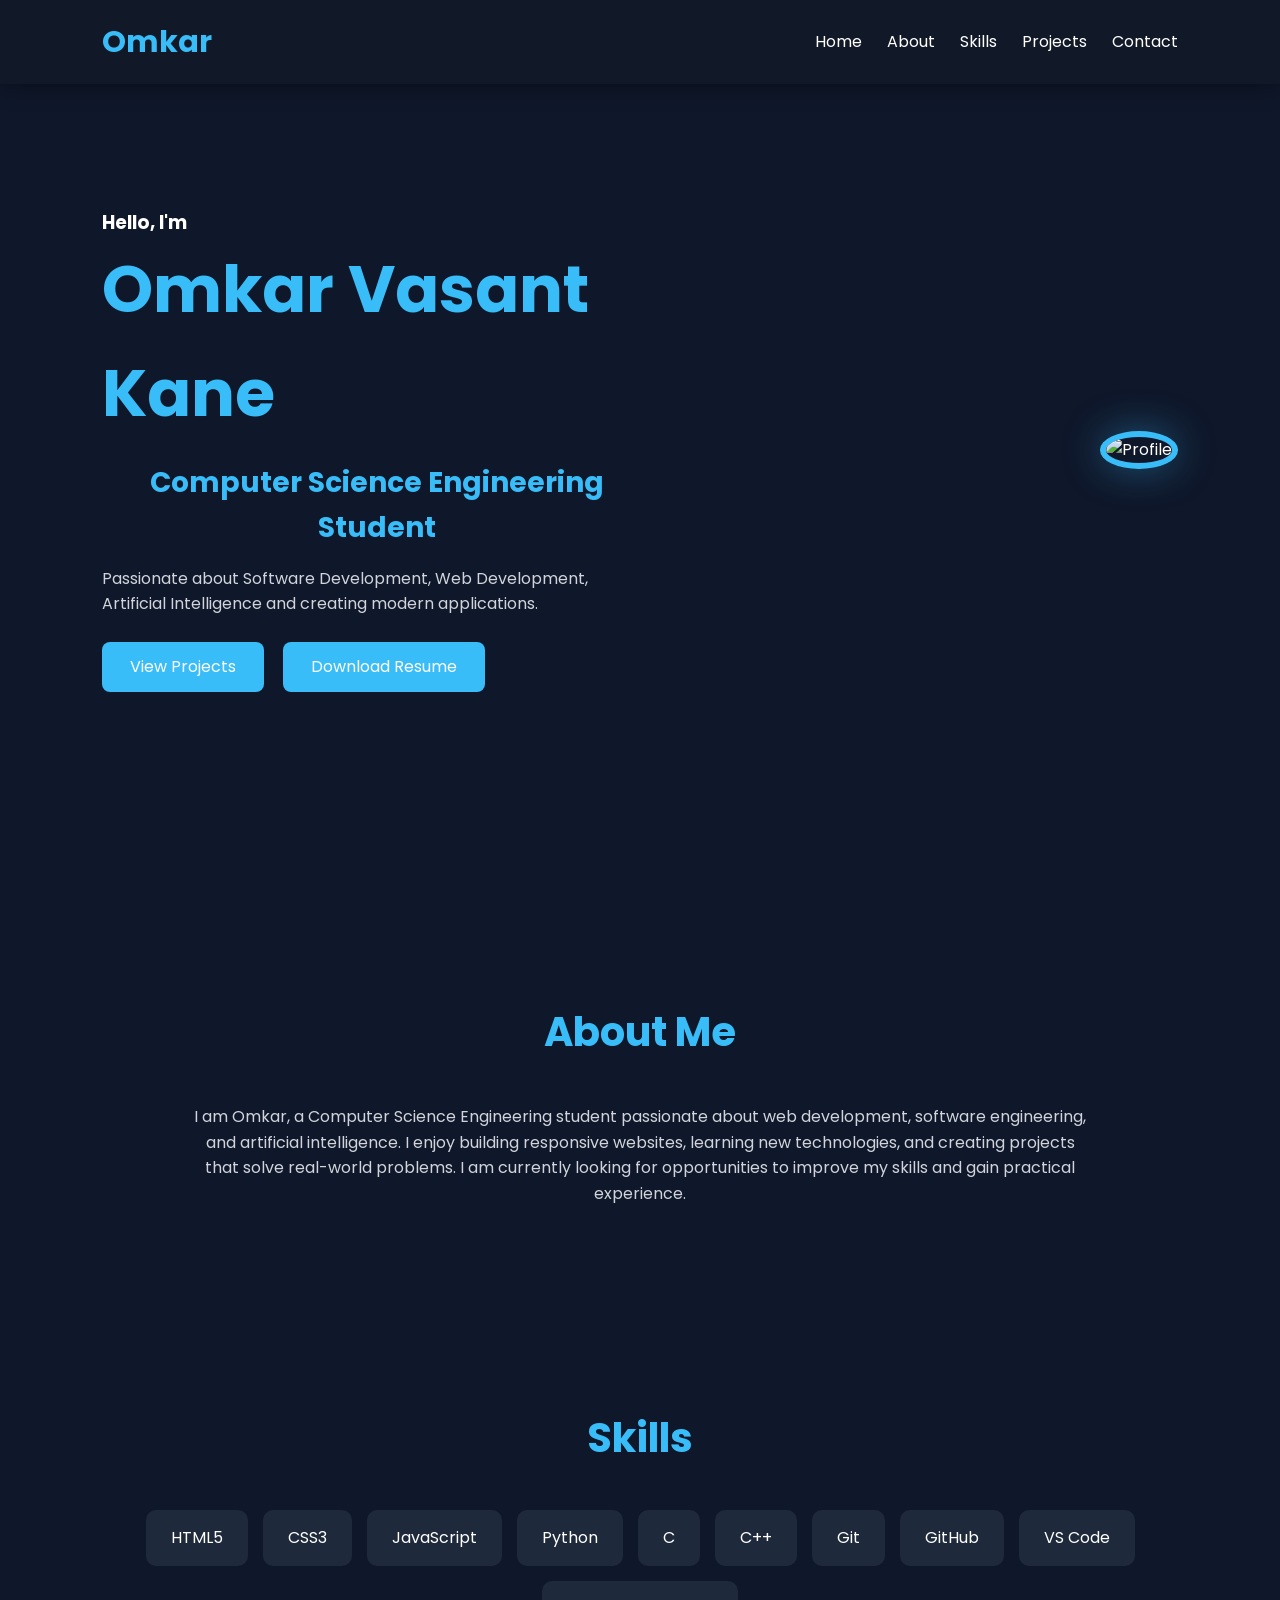
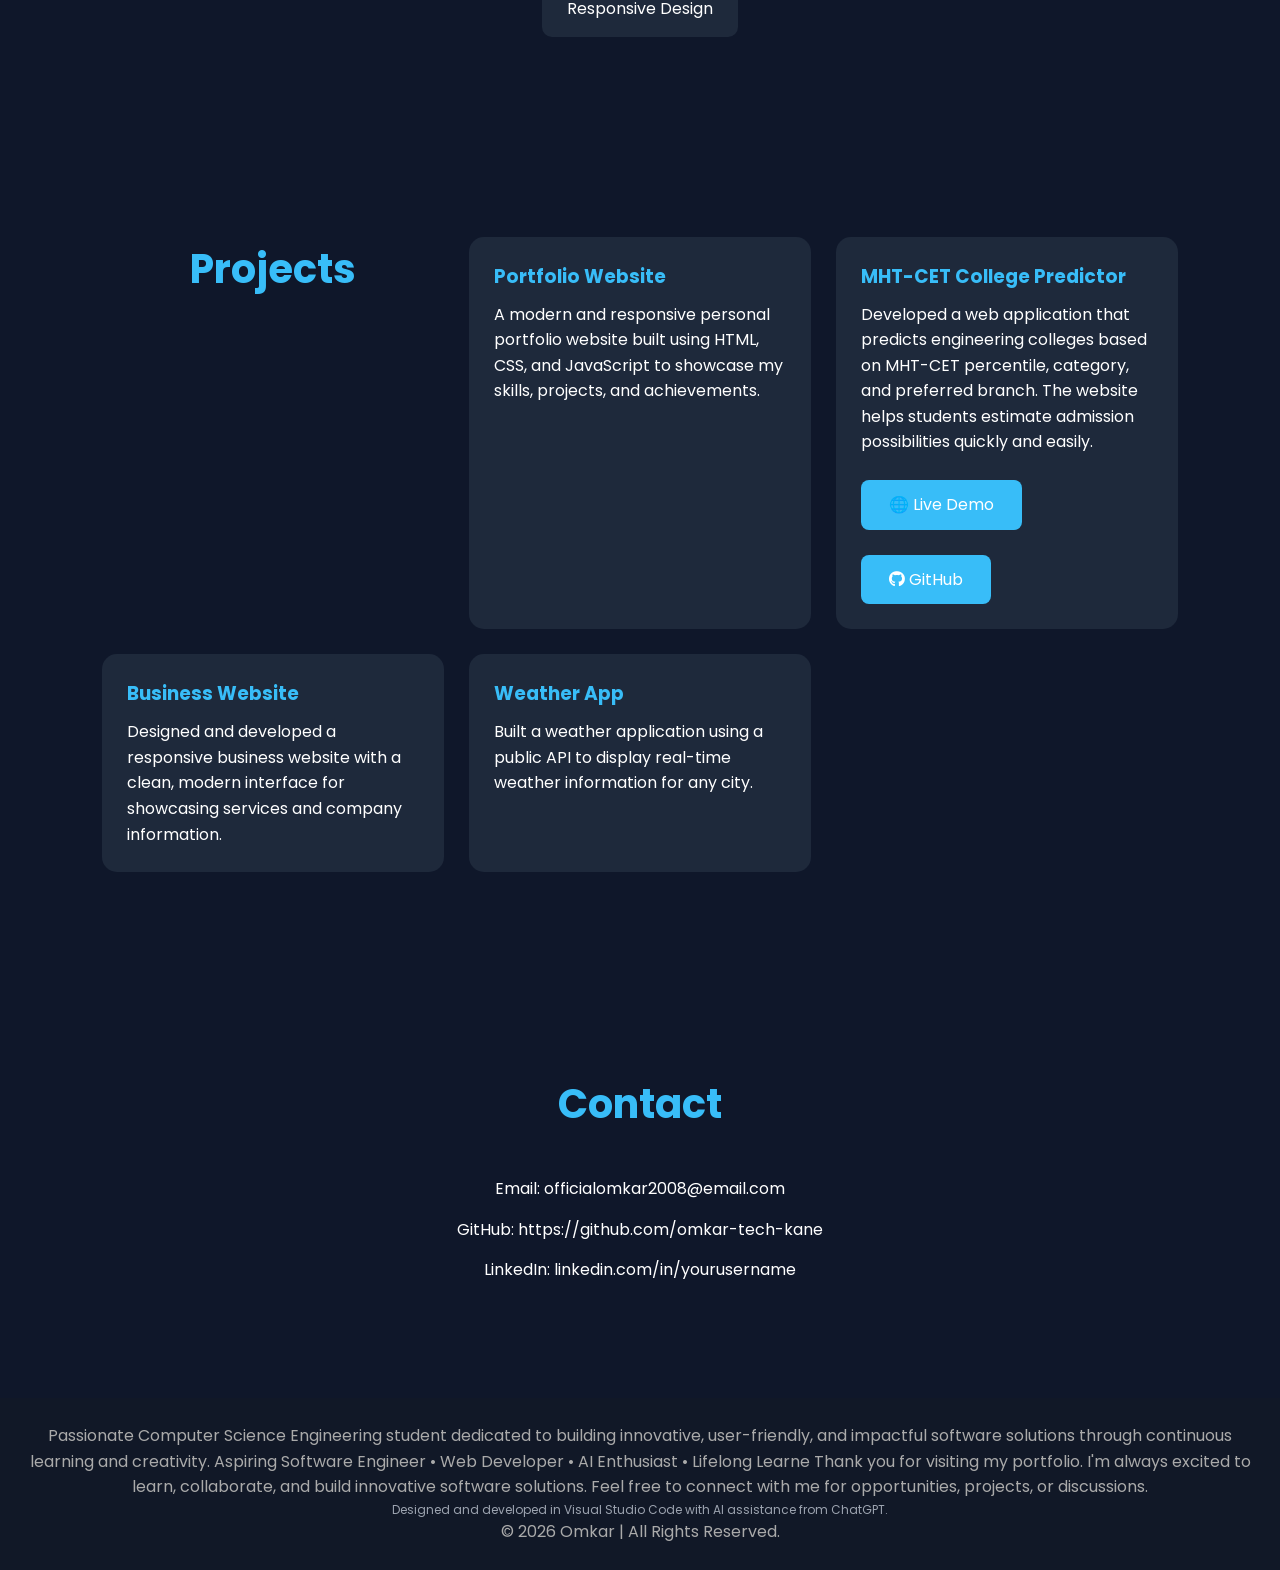
==== index.html @ 4fb4f4b1 "Add files via upload" ====
<!DOCTYPE html>
<html lang="en">
<head>
    <meta charset="UTF-8">
    <meta name="viewport" content="width=device-width, initial-scale=1.0">
    <title>Omkar | Portfolio</title>

    <link rel="stylesheet" href="style.css">

    <!-- Google Font -->
    <link href="https://fonts.googleapis.com/css2?family=Poppins:wght@300;400;600;700&display=swap" rel="stylesheet">

    <!-- Font Awesome -->
    <link rel="stylesheet" href="https://cdnjs.cloudflare.com/ajax/libs/font-awesome/6.6.0/css/all.min.css">
</head>
<body>

    <!-- Header -->
    <header>
        <nav>
            <h2 class="logo">Omkar</h2>

            <ul>
                <li><a href="#home">Home</a></li>
                <li><a href="#about">About</a></li>
                <li><a href="#skills">Skills</a></li>
                <li><a href="#projects">Projects</a></li>
                <li><a href="#contact">Contact</a></li>
            </ul>
        </nav>
    </header>

    <!-- Home -->
    <section id="home" class="hero">

        <div class="hero-text">
            <h3>Hello, I'm</h3>
            <h1>Omkar Vasant Kane </h1>

            <h2>Computer Science Engineering Student</h2>

            <p>
                Passionate about Software Development, Web Development,
                Artificial Intelligence and creating modern applications.
            </p>

            <a href="#projects" class="btn">View Projects</a>
            <a href="resume.pdf" class="btn">Download Resume</a>

        </div>

        <div class="hero-image">
            <img src="images/profile.JPG" alt="Profile">
        </div>

    </section>

    <!-- About -->
    <section id="about">

        <h2>About Me</h2>

        <p>
            I am Omkar, a Computer Science Engineering student passionate about web development, software engineering, and artificial intelligence. I enjoy building responsive websites, learning new technologies, and creating projects that solve real-world problems. I am currently looking for opportunities to improve my skills and gain practical experience.
        </p>  
           
        

    </section>

    <!-- Skills -->
    <section id="skills">

        <h2>Skills</h2>

        <div class="skill-box">
    <span>HTML5</span>
    <span>CSS3</span>
    <span>JavaScript</span>
    <span>Python</span>
    <span>C</span>
    <span>C++</span>
    <span>Git</span>
    <span>GitHub</span>
    <span>VS Code</span>
    <span>Responsive Design</span>
    </div>

    </section>

    <!-- Projects -->
    <section id="projects">

        <h2>Projects</h2>

        <div class="project-card">
            <h3>Portfolio Website</h3>
            <p>
                A modern and responsive personal portfolio website built using
                HTML, CSS, and JavaScript to showcase my skills, projects, and achievements.
          </p>
       </div>

        <div class="project-card">
            <h3>MHT-CET College Predictor</h3>

            <p>
                Developed a web application that predicts engineering colleges
                based on MHT-CET percentile, category, and preferred branch.
                The website helps students estimate admission possibilities quickly and easily.
           </p>

            <a href="https://omkar-tech-kane.github.io/mhtcet-predictor/" class="btn" target="_blank">
                🌐 Live Demo
             </a>

            <a href="https://github.com/omkar-tech-kane/mhtcet-predictor" class="btn" target="_blank">
                <i class="fa-brands fa-github"></i> GitHub
            </a>

        </div>

        <div class="project-card">
            <h3>Business Website</h3>
            <p>
                Designed and developed a responsive business website with a clean,
                modern interface for showcasing services and company information.
            </p>
        </div>

        <div class="project-card">
            <h3>Weather App</h3>
            <p>
                Built a weather application using a public API to display
                real-time weather information for any city.
            </p>
        </div>

    </section>

    <!-- Contact -->
    <section id="contact">

        <h2>Contact</h2>

        <p>Email: officialomkar2008@email.com</p>

        <p>GitHub: https://github.com/omkar-tech-kane</p>

        <p>LinkedIn: linkedin.com/in/yourusername</p>

    </section>

    <!-- Footer -->
    <footer>
        <p>
            Passionate Computer Science Engineering student dedicated to building innovative, user-friendly, and impactful software solutions through continuous learning and creativity.
            Aspiring Software Engineer • Web Developer • AI Enthusiast • Lifelong Learne
            Thank you for visiting my portfolio. I'm always excited to learn, collaborate, and build innovative software solutions. Feel free to connect with me for opportunities, projects, or discussions.
        </p>

         <p style="font-size: 12px; color: #9ca3af;">
            Designed and developed in Visual Studio Code with AI assistance from ChatGPT.
        </p>
        <p>© 2026 Omkar | All Rights Reserved.</p>

    </footer>

<script src="script.js"></script>

</body>
</html>
---- style.css ----
/* Google Font */
@import url('https://fonts.googleapis.com/css2?family=Poppins:wght@300;400;500;600;700&display=swap');

*{
    margin:0;
    padding:0;
    box-sizing:border-box;
    scroll-behavior:smooth;
    font-family:'Poppins',sans-serif;
}

body{
    background:#0f172a;
    color:#fff;
    line-height:1.6;
}

/* Header */
header{
    position:fixed;
    width:100%;
    top:0;
    left:0;
    background:#111827;
    padding:18px 8%;
    z-index:1000;
    box-shadow:0 5px 20px rgba(0,0,0,.3);
}

nav{
    display:flex;
    justify-content:space-between;
    align-items:center;
}

.logo{
    color:#38bdf8;
    font-size:30px;
    font-weight:700;
}

nav ul{
    display:flex;
    list-style:none;
    gap:25px;
}

nav ul li a{
    color:white;
    text-decoration:none;
    transition:.3s;
}

nav ul li a:hover{
    color:#38bdf8;
}

/* Hero */

.hero{
    min-height:100vh;
    display:flex;
    justify-content:space-between;
    align-items:center;
    padding:120px 8%;
    flex-wrap:wrap;
}

.hero-text{
    max-width:550px;
}

.hero-text h1{
    font-size:65px;
    color:#38bdf8;
}

.hero-text h2{
    font-size:28px;
    margin:15px 0;
}

.hero-text p{
    color:#d1d5db;
}

.hero-image img{
    width:350px;
    border-radius:50%;
    border:6px solid #38bdf8;
    box-shadow:0 0 40px rgba(56,189,248,.4);
}

/* Button */

.btn{
    display:inline-block;
    margin-top:25px;
    margin-right:15px;
    padding:12px 28px;
    background:#38bdf8;
    color:#fff;
    border-radius:8px;
    text-decoration:none;
    transition:.3s;
}

.btn:hover{
    transform:translateY(-4px);
    background:#0284c7;
}

/* Sections */

section{
    padding:100px 8%;
}

section h2{
    text-align:center;
    font-size:40px;
    margin-bottom:40px;
    color:#38bdf8;
}

/* About */

#about p{
    max-width:900px;
    margin:auto;
    text-align:center;
    color:#d1d5db;
}

/* Skills */

.skill-box{
    display:flex;
    flex-wrap:wrap;
    justify-content:center;
    gap:15px;
}

.skill-box span{
    background:#1e293b;
    padding:15px 25px;
    border-radius:10px;
    transition:.3s;
}

.skill-box span:hover{
    background:#38bdf8;
    transform:scale(1.08);
}

/* Projects */

#projects{
    display:grid;
    grid-template-columns:repeat(auto-fit,minmax(280px,1fr));
    gap:25px;
}

.project-card{
    background:#1e293b;
    padding:25px;
    border-radius:15px;
    transition:.4s;
}

.project-card:hover{
    transform:translateY(-10px);
    box-shadow:0 0 25px rgba(56,189,248,.4);
}

.project-card h3{
    color:#38bdf8;
    margin-bottom:10px;
}

/* Contact */

#contact{
    text-align:center;
}

#contact p{
    margin:15px 0;
}

/* Footer */

footer{
    background:#111827;
    text-align:center;
    padding:25px;
    color:#aaa;
}

/* Responsive */

@media(max-width:768px){

.hero{
    flex-direction:column-reverse;
    text-align:center;
}

.hero-image img{
    width:250px;
    margin-bottom:40px;
}

.hero-text h1{
    font-size:45px;
}

nav{
    flex-direction:column;
}

nav ul{
    margin-top:15px;
    flex-wrap:wrap;
    justify-content:center;
}

}
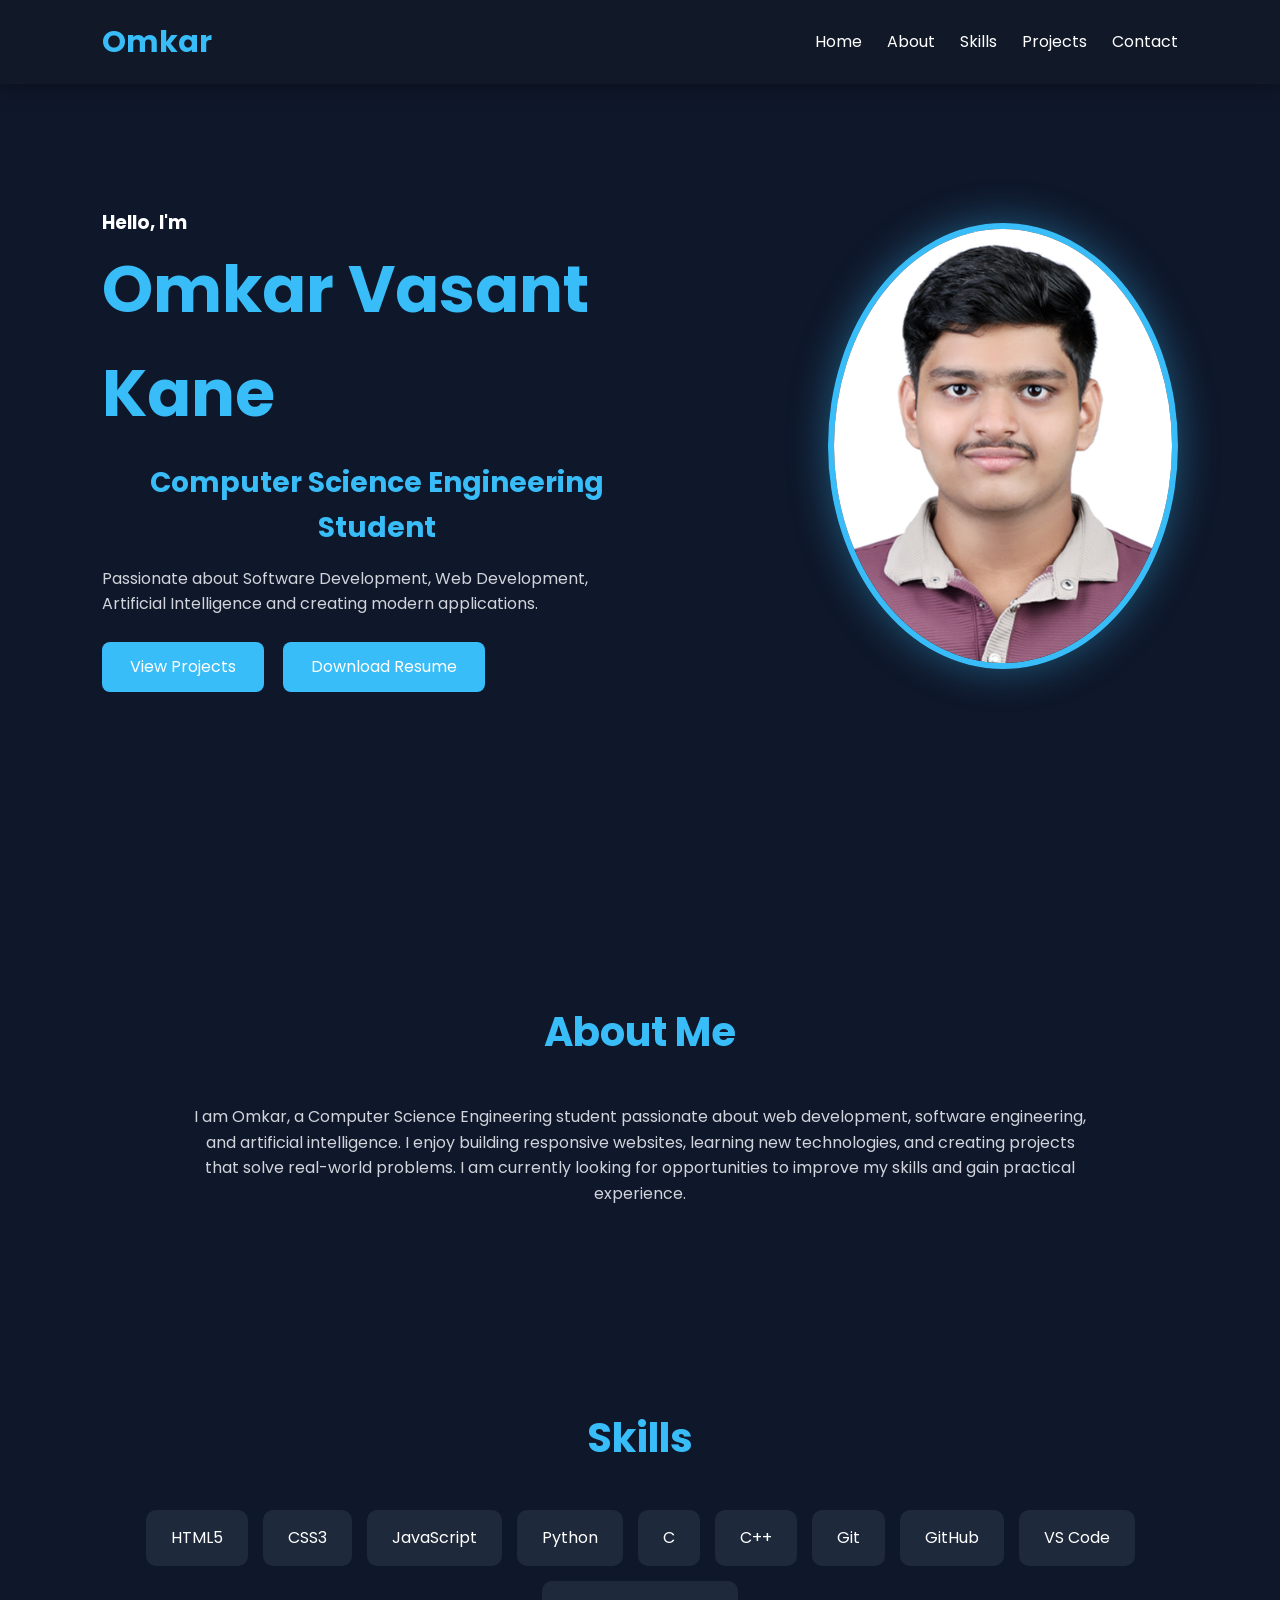
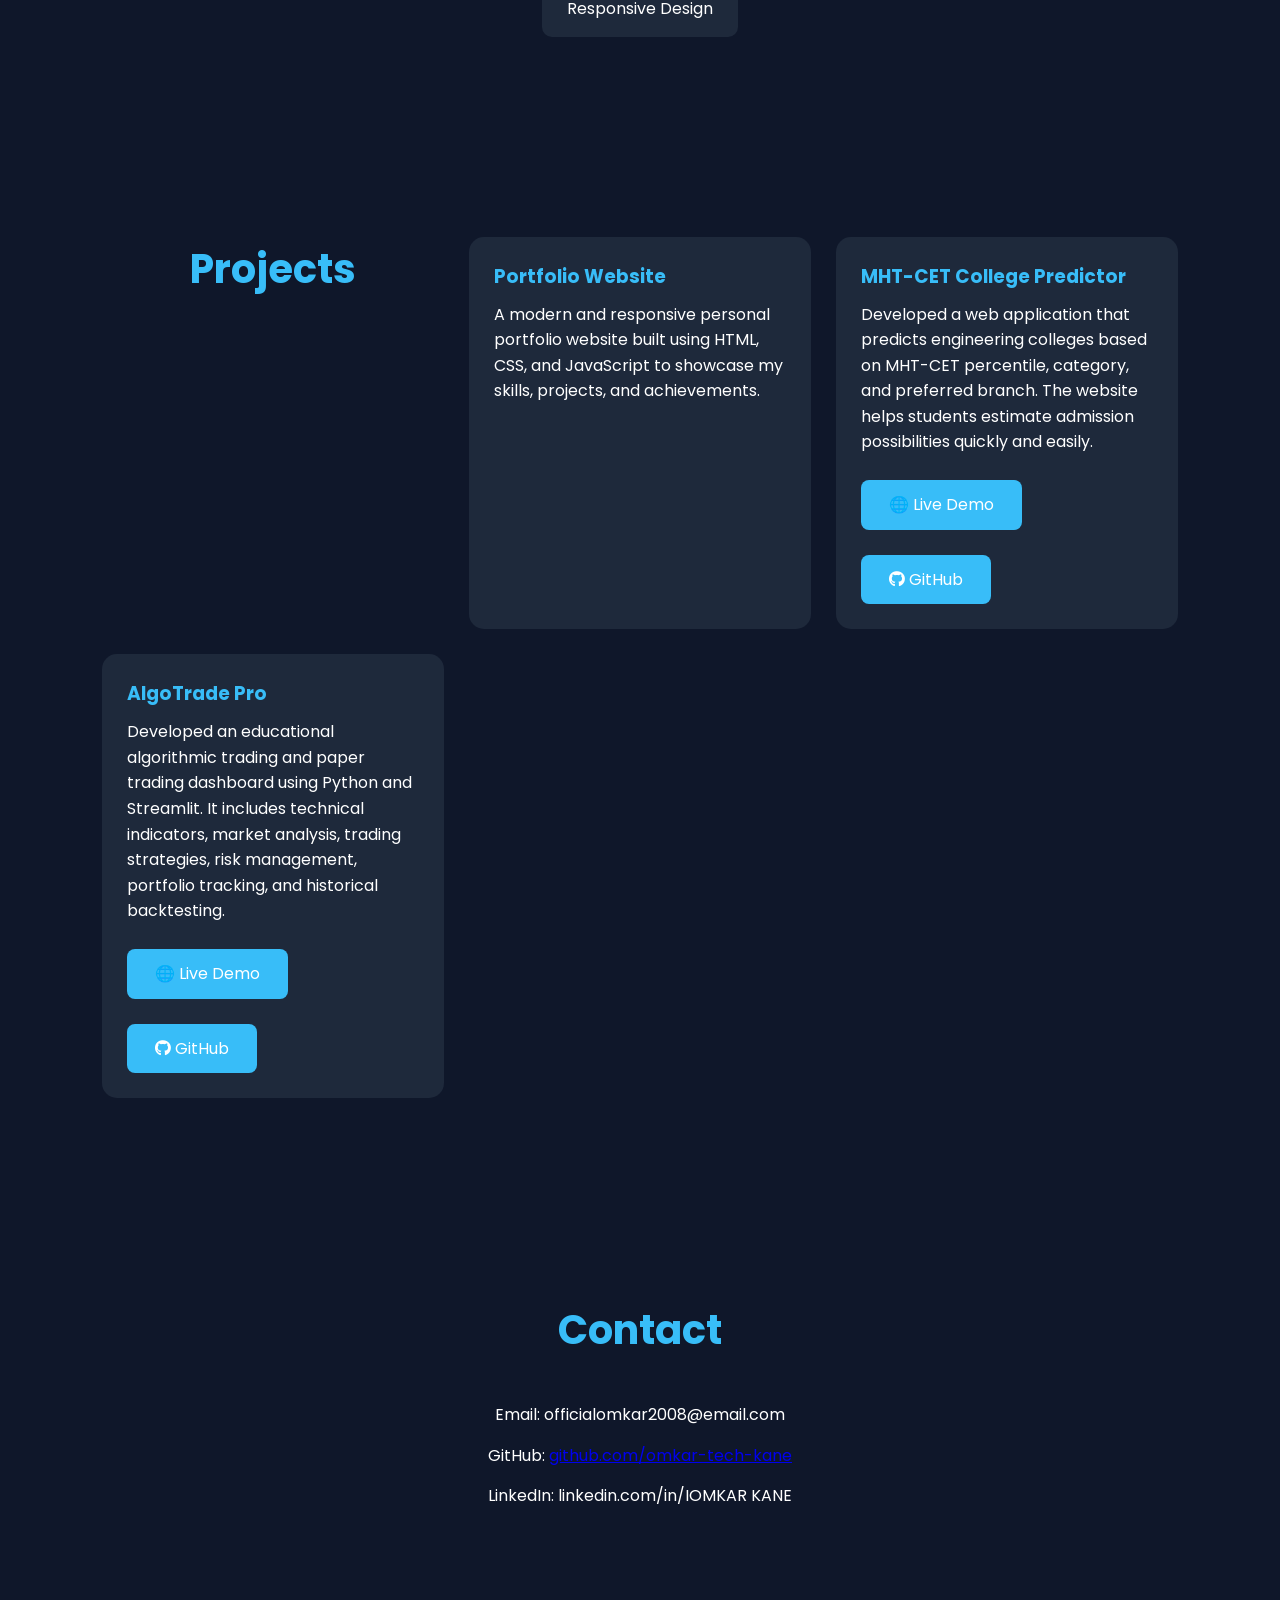
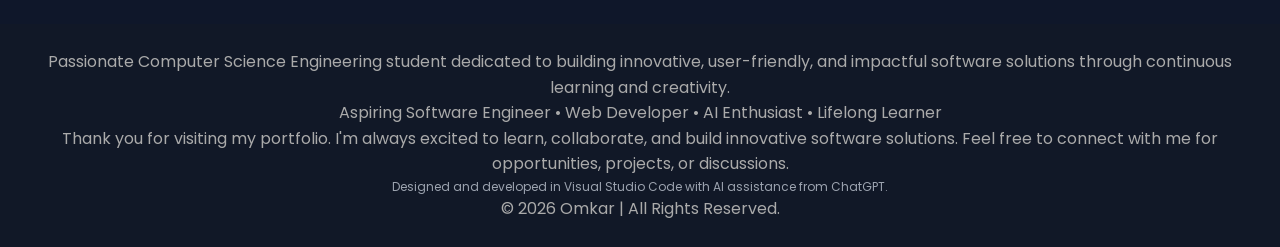
==== commit b824707b: "Updated portfolio with AlgoTrade Pro project" ====
--- a/index.html
+++ b/index.html
@@ -1,172 +1,204 @@
-<!DOCTYPE html>
-<html lang="en">
-<head>
-    <meta charset="UTF-8">
-    <meta name="viewport" content="width=device-width, initial-scale=1.0">
-    <title>Omkar | Portfolio</title>
-
-    <link rel="stylesheet" href="style.css">
-
-    <!-- Google Font -->
-    <link href="https://fonts.googleapis.com/css2?family=Poppins:wght@300;400;600;700&display=swap" rel="stylesheet">
-
-    <!-- Font Awesome -->
-    <link rel="stylesheet" href="https://cdnjs.cloudflare.com/ajax/libs/font-awesome/6.6.0/css/all.min.css">
-</head>
-<body>
-
-    <!-- Header -->
-    <header>
-        <nav>
-            <h2 class="logo">Omkar</h2>
-
-            <ul>
-                <li><a href="#home">Home</a></li>
-                <li><a href="#about">About</a></li>
-                <li><a href="#skills">Skills</a></li>
-                <li><a href="#projects">Projects</a></li>
-                <li><a href="#contact">Contact</a></li>
-            </ul>
-        </nav>
-    </header>
-
-    <!-- Home -->
-    <section id="home" class="hero">
-
-        <div class="hero-text">
-            <h3>Hello, I'm</h3>
-            <h1>Omkar Vasant Kane </h1>
-
-            <h2>Computer Science Engineering Student</h2>
-
-            <p>
-                Passionate about Software Development, Web Development,
-                Artificial Intelligence and creating modern applications.
-            </p>
-
-            <a href="#projects" class="btn">View Projects</a>
-            <a href="resume.pdf" class="btn">Download Resume</a>
-
-        </div>
-
-        <div class="hero-image">
-            <img src="images/profile.JPG" alt="Profile">
-        </div>
-
-    </section>
-
-    <!-- About -->
-    <section id="about">
-
-        <h2>About Me</h2>
-
-        <p>
-            I am Omkar, a Computer Science Engineering student passionate about web development, software engineering, and artificial intelligence. I enjoy building responsive websites, learning new technologies, and creating projects that solve real-world problems. I am currently looking for opportunities to improve my skills and gain practical experience.
-        </p>  
-           
-        
-
-    </section>
-
-    <!-- Skills -->
-    <section id="skills">
-
-        <h2>Skills</h2>
-
-        <div class="skill-box">
-    <span>HTML5</span>
-    <span>CSS3</span>
-    <span>JavaScript</span>
-    <span>Python</span>
-    <span>C</span>
-    <span>C++</span>
-    <span>Git</span>
-    <span>GitHub</span>
-    <span>VS Code</span>
-    <span>Responsive Design</span>
-    </div>
-
-    </section>
-
-    <!-- Projects -->
-    <section id="projects">
-
-        <h2>Projects</h2>
-
-        <div class="project-card">
-            <h3>Portfolio Website</h3>
-            <p>
-                A modern and responsive personal portfolio website built using
-                HTML, CSS, and JavaScript to showcase my skills, projects, and achievements.
-          </p>
-       </div>
-
-        <div class="project-card">
-            <h3>MHT-CET College Predictor</h3>
-
-            <p>
-                Developed a web application that predicts engineering colleges
-                based on MHT-CET percentile, category, and preferred branch.
-                The website helps students estimate admission possibilities quickly and easily.
-           </p>
-
-            <a href="https://omkar-tech-kane.github.io/mhtcet-predictor/" class="btn" target="_blank">
-                🌐 Live Demo
-             </a>
-
-            <a href="https://github.com/omkar-tech-kane/mhtcet-predictor" class="btn" target="_blank">
-                <i class="fa-brands fa-github"></i> GitHub
-            </a>
-
-        </div>
-
-        <div class="project-card">
-            <h3>Business Website</h3>
-            <p>
-                Designed and developed a responsive business website with a clean,
-                modern interface for showcasing services and company information.
-            </p>
-        </div>
-
-        <div class="project-card">
-            <h3>Weather App</h3>
-            <p>
-                Built a weather application using a public API to display
-                real-time weather information for any city.
-            </p>
-        </div>
-
-    </section>
-
-    <!-- Contact -->
-    <section id="contact">
-
-        <h2>Contact</h2>
-
-        <p>Email: officialomkar2008@email.com</p>
-
-        <p>GitHub: https://github.com/omkar-tech-kane</p>
-
-        <p>LinkedIn: linkedin.com/in/yourusername</p>
-
-    </section>
-
-    <!-- Footer -->
-    <footer>
-        <p>
-            Passionate Computer Science Engineering student dedicated to building innovative, user-friendly, and impactful software solutions through continuous learning and creativity.
-            Aspiring Software Engineer • Web Developer • AI Enthusiast • Lifelong Learne
-            Thank you for visiting my portfolio. I'm always excited to learn, collaborate, and build innovative software solutions. Feel free to connect with me for opportunities, projects, or discussions.
-        </p>
-
-         <p style="font-size: 12px; color: #9ca3af;">
-            Designed and developed in Visual Studio Code with AI assistance from ChatGPT.
-        </p>
-        <p>© 2026 Omkar | All Rights Reserved.</p>
-
-    </footer>
-
-<script src="script.js"></script>
-
-</body>
+<!DOCTYPE html>
+<html lang="en">
+<head>
+    <meta charset="UTF-8">
+    <meta name="viewport" content="width=device-width, initial-scale=1.0">
+    <title>Omkar | Portfolio</title>
+
+    <link rel="stylesheet" href="style.css">
+
+    <!-- Google Font -->
+    <link href="https://fonts.googleapis.com/css2?family=Poppins:wght@300;400;600;700&display=swap" rel="stylesheet">
+
+    <!-- Font Awesome -->
+    <link rel="stylesheet" href="https://cdnjs.cloudflare.com/ajax/libs/font-awesome/6.6.0/css/all.min.css">
+</head>
+<body>
+
+    <!-- Header -->
+    <header>
+        <nav>
+            <h2 class="logo">Omkar</h2>
+
+            <ul>
+                <li><a href="#home">Home</a></li>
+                <li><a href="#about">About</a></li>
+                <li><a href="#skills">Skills</a></li>
+                <li><a href="#projects">Projects</a></li>
+                <li><a href="#contact">Contact</a></li>
+            </ul>
+        </nav>
+    </header>
+
+    <!-- Home -->
+    <section id="home" class="hero">
+
+        <div class="hero-text">
+            <h3>Hello, I'm</h3>
+            <h1>Omkar Vasant Kane</h1>
+
+            <h2>Computer Science Engineering Student</h2>
+
+            <p>
+                Passionate about Software Development, Web Development,
+                Artificial Intelligence and creating modern applications.
+            </p>
+
+            <a href="#projects" class="btn">View Projects</a>
+            <a href="resume.pdf" class="btn">Download Resume</a>
+        </div>
+
+        <div class="hero-image">
+            <img src="images/profile.JPG" alt="Profile">
+        </div>
+
+    </section>
+
+    <!-- About -->
+    <section id="about">
+
+        <h2>About Me</h2>
+
+        <p>
+            I am Omkar, a Computer Science Engineering student passionate
+            about web development, software engineering, and artificial
+            intelligence. I enjoy building responsive websites, learning
+            new technologies, and creating projects that solve real-world
+            problems. I am currently looking for opportunities to improve
+            my skills and gain practical experience.
+        </p>
+
+    </section>
+
+    <!-- Skills -->
+    <section id="skills">
+
+        <h2>Skills</h2>
+
+        <div class="skill-box">
+            <span>HTML5</span>
+            <span>CSS3</span>
+            <span>JavaScript</span>
+            <span>Python</span>
+            <span>C</span>
+            <span>C++</span>
+            <span>Git</span>
+            <span>GitHub</span>
+            <span>VS Code</span>
+            <span>Responsive Design</span>
+        </div>
+
+    </section>
+
+    <!-- Projects -->
+    <section id="projects">
+
+        <h2>Projects</h2>
+
+        <!-- Portfolio Website -->
+        <div class="project-card">
+            <h3>Portfolio Website</h3>
+
+            <p>
+                A modern and responsive personal portfolio website built
+                using HTML, CSS, and JavaScript to showcase my skills,
+                projects, and achievements.
+            </p>
+        </div>
+
+        <!-- MHT-CET College Predictor -->
+        <div class="project-card">
+            <h3>MHT-CET College Predictor</h3>
+
+            <p>
+                Developed a web application that predicts engineering
+                colleges based on MHT-CET percentile, category, and
+                preferred branch. The website helps students estimate
+                admission possibilities quickly and easily.
+            </p>
+
+            <a href="https://omkar-tech-kane.github.io/mhtcet-predictor/"
+               class="btn" target="_blank" rel="noopener noreferrer">
+                🌐 Live Demo
+            </a>
+
+            <a href="https://github.com/omkar-tech-kane/mhtcet-predictor"
+               class="btn" target="_blank" rel="noopener noreferrer">
+                <i class="fa-brands fa-github"></i> GitHub
+            </a>
+        </div>
+
+        <!-- AlgoTrade Pro -->
+        <div class="project-card">
+            <h3>AlgoTrade Pro</h3>
+
+            <p>
+                Developed an educational algorithmic trading and paper
+                trading dashboard using Python and Streamlit. It includes
+                technical indicators, market analysis, trading strategies,
+                risk management, portfolio tracking, and historical
+                backtesting.
+            </p>
+
+            <a href="https://algotrade-pro-muqmlzpeerrsz8y5xnsdh3.streamlit.app/"
+               class="btn" target="_blank" rel="noopener noreferrer">
+                🌐 Live Demo
+            </a>
+
+            <a href="https://github.com/omkar-tech-kane/AlgoTrade-Pro"
+               class="btn" target="_blank" rel="noopener noreferrer">
+                <i class="fa-brands fa-github"></i> GitHub
+            </a>
+        </div>
+
+    </section>
+
+    <!-- Contact -->
+    <section id="contact">
+
+        <h2>Contact</h2>
+
+        <p>Email: officialomkar2008@email.com</p>
+
+        <p>
+            GitHub:
+            <a href="https://github.com/omkar-tech-kane"
+               target="_blank" rel="noopener noreferrer">
+                github.com/omkar-tech-kane
+            </a>
+        </p>
+
+        <p>LinkedIn: linkedin.com/in/IOMKAR KANE</p>
+
+    </section>
+
+    <!-- Footer -->
+    <footer>
+
+        <p>
+            Passionate Computer Science Engineering student dedicated
+            to building innovative, user-friendly, and impactful software
+            solutions through continuous learning and creativity.
+            <br>
+            Aspiring Software Engineer • Web Developer • AI Enthusiast
+            • Lifelong Learner
+            <br>
+            Thank you for visiting my portfolio. I'm always excited to
+            learn, collaborate, and build innovative software solutions.
+            Feel free to connect with me for opportunities, projects,
+            or discussions.
+        </p>
+
+        <p style="font-size: 12px; color: #9ca3af;">
+            Designed and developed in Visual Studio Code with AI
+            assistance from ChatGPT.
+        </p>
+
+        <p>© 2026 Omkar | All Rights Reserved.</p>
+
+    </footer>
+
+    <script src="script.js"></script>
+
+</body>
 </html>
--- a/style.css
+++ b/style.css
@@ -1,228 +1,228 @@
-/* Google Font */
-@import url('https://fonts.googleapis.com/css2?family=Poppins:wght@300;400;500;600;700&display=swap');
-
-*{
-    margin:0;
-    padding:0;
-    box-sizing:border-box;
-    scroll-behavior:smooth;
-    font-family:'Poppins',sans-serif;
-}
-
-body{
-    background:#0f172a;
-    color:#fff;
-    line-height:1.6;
-}
-
-/* Header */
-header{
-    position:fixed;
-    width:100%;
-    top:0;
-    left:0;
-    background:#111827;
-    padding:18px 8%;
-    z-index:1000;
-    box-shadow:0 5px 20px rgba(0,0,0,.3);
-}
-
-nav{
-    display:flex;
-    justify-content:space-between;
-    align-items:center;
-}
-
-.logo{
-    color:#38bdf8;
-    font-size:30px;
-    font-weight:700;
-}
-
-nav ul{
-    display:flex;
-    list-style:none;
-    gap:25px;
-}
-
-nav ul li a{
-    color:white;
-    text-decoration:none;
-    transition:.3s;
-}
-
-nav ul li a:hover{
-    color:#38bdf8;
-}
-
-/* Hero */
-
-.hero{
-    min-height:100vh;
-    display:flex;
-    justify-content:space-between;
-    align-items:center;
-    padding:120px 8%;
-    flex-wrap:wrap;
-}
-
-.hero-text{
-    max-width:550px;
-}
-
-.hero-text h1{
-    font-size:65px;
-    color:#38bdf8;
-}
-
-.hero-text h2{
-    font-size:28px;
-    margin:15px 0;
-}
-
-.hero-text p{
-    color:#d1d5db;
-}
-
-.hero-image img{
-    width:350px;
-    border-radius:50%;
-    border:6px solid #38bdf8;
-    box-shadow:0 0 40px rgba(56,189,248,.4);
-}
-
-/* Button */
-
-.btn{
-    display:inline-block;
-    margin-top:25px;
-    margin-right:15px;
-    padding:12px 28px;
-    background:#38bdf8;
-    color:#fff;
-    border-radius:8px;
-    text-decoration:none;
-    transition:.3s;
-}
-
-.btn:hover{
-    transform:translateY(-4px);
-    background:#0284c7;
-}
-
-/* Sections */
-
-section{
-    padding:100px 8%;
-}
-
-section h2{
-    text-align:center;
-    font-size:40px;
-    margin-bottom:40px;
-    color:#38bdf8;
-}
-
-/* About */
-
-#about p{
-    max-width:900px;
-    margin:auto;
-    text-align:center;
-    color:#d1d5db;
-}
-
-/* Skills */
-
-.skill-box{
-    display:flex;
-    flex-wrap:wrap;
-    justify-content:center;
-    gap:15px;
-}
-
-.skill-box span{
-    background:#1e293b;
-    padding:15px 25px;
-    border-radius:10px;
-    transition:.3s;
-}
-
-.skill-box span:hover{
-    background:#38bdf8;
-    transform:scale(1.08);
-}
-
-/* Projects */
-
-#projects{
-    display:grid;
-    grid-template-columns:repeat(auto-fit,minmax(280px,1fr));
-    gap:25px;
-}
-
-.project-card{
-    background:#1e293b;
-    padding:25px;
-    border-radius:15px;
-    transition:.4s;
-}
-
-.project-card:hover{
-    transform:translateY(-10px);
-    box-shadow:0 0 25px rgba(56,189,248,.4);
-}
-
-.project-card h3{
-    color:#38bdf8;
-    margin-bottom:10px;
-}
-
-/* Contact */
-
-#contact{
-    text-align:center;
-}
-
-#contact p{
-    margin:15px 0;
-}
-
-/* Footer */
-
-footer{
-    background:#111827;
-    text-align:center;
-    padding:25px;
-    color:#aaa;
-}
-
-/* Responsive */
-
-@media(max-width:768px){
-
-.hero{
-    flex-direction:column-reverse;
-    text-align:center;
-}
-
-.hero-image img{
-    width:250px;
-    margin-bottom:40px;
-}
-
-.hero-text h1{
-    font-size:45px;
-}
-
-nav{
-    flex-direction:column;
-}
-
-nav ul{
-    margin-top:15px;
-    flex-wrap:wrap;
-    justify-content:center;
-}
-
+/* Google Font */
+@import url('https://fonts.googleapis.com/css2?family=Poppins:wght@300;400;500;600;700&display=swap');
+
+*{
+    margin:0;
+    padding:0;
+    box-sizing:border-box;
+    scroll-behavior:smooth;
+    font-family:'Poppins',sans-serif;
+}
+
+body{
+    background:#0f172a;
+    color:#fff;
+    line-height:1.6;
+}
+
+/* Header */
+header{
+    position:fixed;
+    width:100%;
+    top:0;
+    left:0;
+    background:#111827;
+    padding:18px 8%;
+    z-index:1000;
+    box-shadow:0 5px 20px rgba(0,0,0,.3);
+}
+
+nav{
+    display:flex;
+    justify-content:space-between;
+    align-items:center;
+}
+
+.logo{
+    color:#38bdf8;
+    font-size:30px;
+    font-weight:700;
+}
+
+nav ul{
+    display:flex;
+    list-style:none;
+    gap:25px;
+}
+
+nav ul li a{
+    color:white;
+    text-decoration:none;
+    transition:.3s;
+}
+
+nav ul li a:hover{
+    color:#38bdf8;
+}
+
+/* Hero */
+
+.hero{
+    min-height:100vh;
+    display:flex;
+    justify-content:space-between;
+    align-items:center;
+    padding:120px 8%;
+    flex-wrap:wrap;
+}
+
+.hero-text{
+    max-width:550px;
+}
+
+.hero-text h1{
+    font-size:65px;
+    color:#38bdf8;
+}
+
+.hero-text h2{
+    font-size:28px;
+    margin:15px 0;
+}
+
+.hero-text p{
+    color:#d1d5db;
+}
+
+.hero-image img{
+    width:350px;
+    border-radius:50%;
+    border:6px solid #38bdf8;
+    box-shadow:0 0 40px rgba(56,189,248,.4);
+}
+
+/* Button */
+
+.btn{
+    display:inline-block;
+    margin-top:25px;
+    margin-right:15px;
+    padding:12px 28px;
+    background:#38bdf8;
+    color:#fff;
+    border-radius:8px;
+    text-decoration:none;
+    transition:.3s;
+}
+
+.btn:hover{
+    transform:translateY(-4px);
+    background:#0284c7;
+}
+
+/* Sections */
+
+section{
+    padding:100px 8%;
+}
+
+section h2{
+    text-align:center;
+    font-size:40px;
+    margin-bottom:40px;
+    color:#38bdf8;
+}
+
+/* About */
+
+#about p{
+    max-width:900px;
+    margin:auto;
+    text-align:center;
+    color:#d1d5db;
+}
+
+/* Skills */
+
+.skill-box{
+    display:flex;
+    flex-wrap:wrap;
+    justify-content:center;
+    gap:15px;
+}
+
+.skill-box span{
+    background:#1e293b;
+    padding:15px 25px;
+    border-radius:10px;
+    transition:.3s;
+}
+
+.skill-box span:hover{
+    background:#38bdf8;
+    transform:scale(1.08);
+}
+
+/* Projects */
+
+#projects{
+    display:grid;
+    grid-template-columns:repeat(auto-fit,minmax(280px,1fr));
+    gap:25px;
+}
+
+.project-card{
+    background:#1e293b;
+    padding:25px;
+    border-radius:15px;
+    transition:.4s;
+}
+
+.project-card:hover{
+    transform:translateY(-10px);
+    box-shadow:0 0 25px rgba(56,189,248,.4);
+}
+
+.project-card h3{
+    color:#38bdf8;
+    margin-bottom:10px;
+}
+
+/* Contact */
+
+#contact{
+    text-align:center;
+}
+
+#contact p{
+    margin:15px 0;
+}
+
+/* Footer */
+
+footer{
+    background:#111827;
+    text-align:center;
+    padding:25px;
+    color:#aaa;
+}
+
+/* Responsive */
+
+@media(max-width:768px){
+
+.hero{
+    flex-direction:column-reverse;
+    text-align:center;
+}
+
+.hero-image img{
+    width:250px;
+    margin-bottom:40px;
+}
+
+.hero-text h1{
+    font-size:45px;
+}
+
+nav{
+    flex-direction:column;
+}
+
+nav ul{
+    margin-top:15px;
+    flex-wrap:wrap;
+    justify-content:center;
+}
+
 }
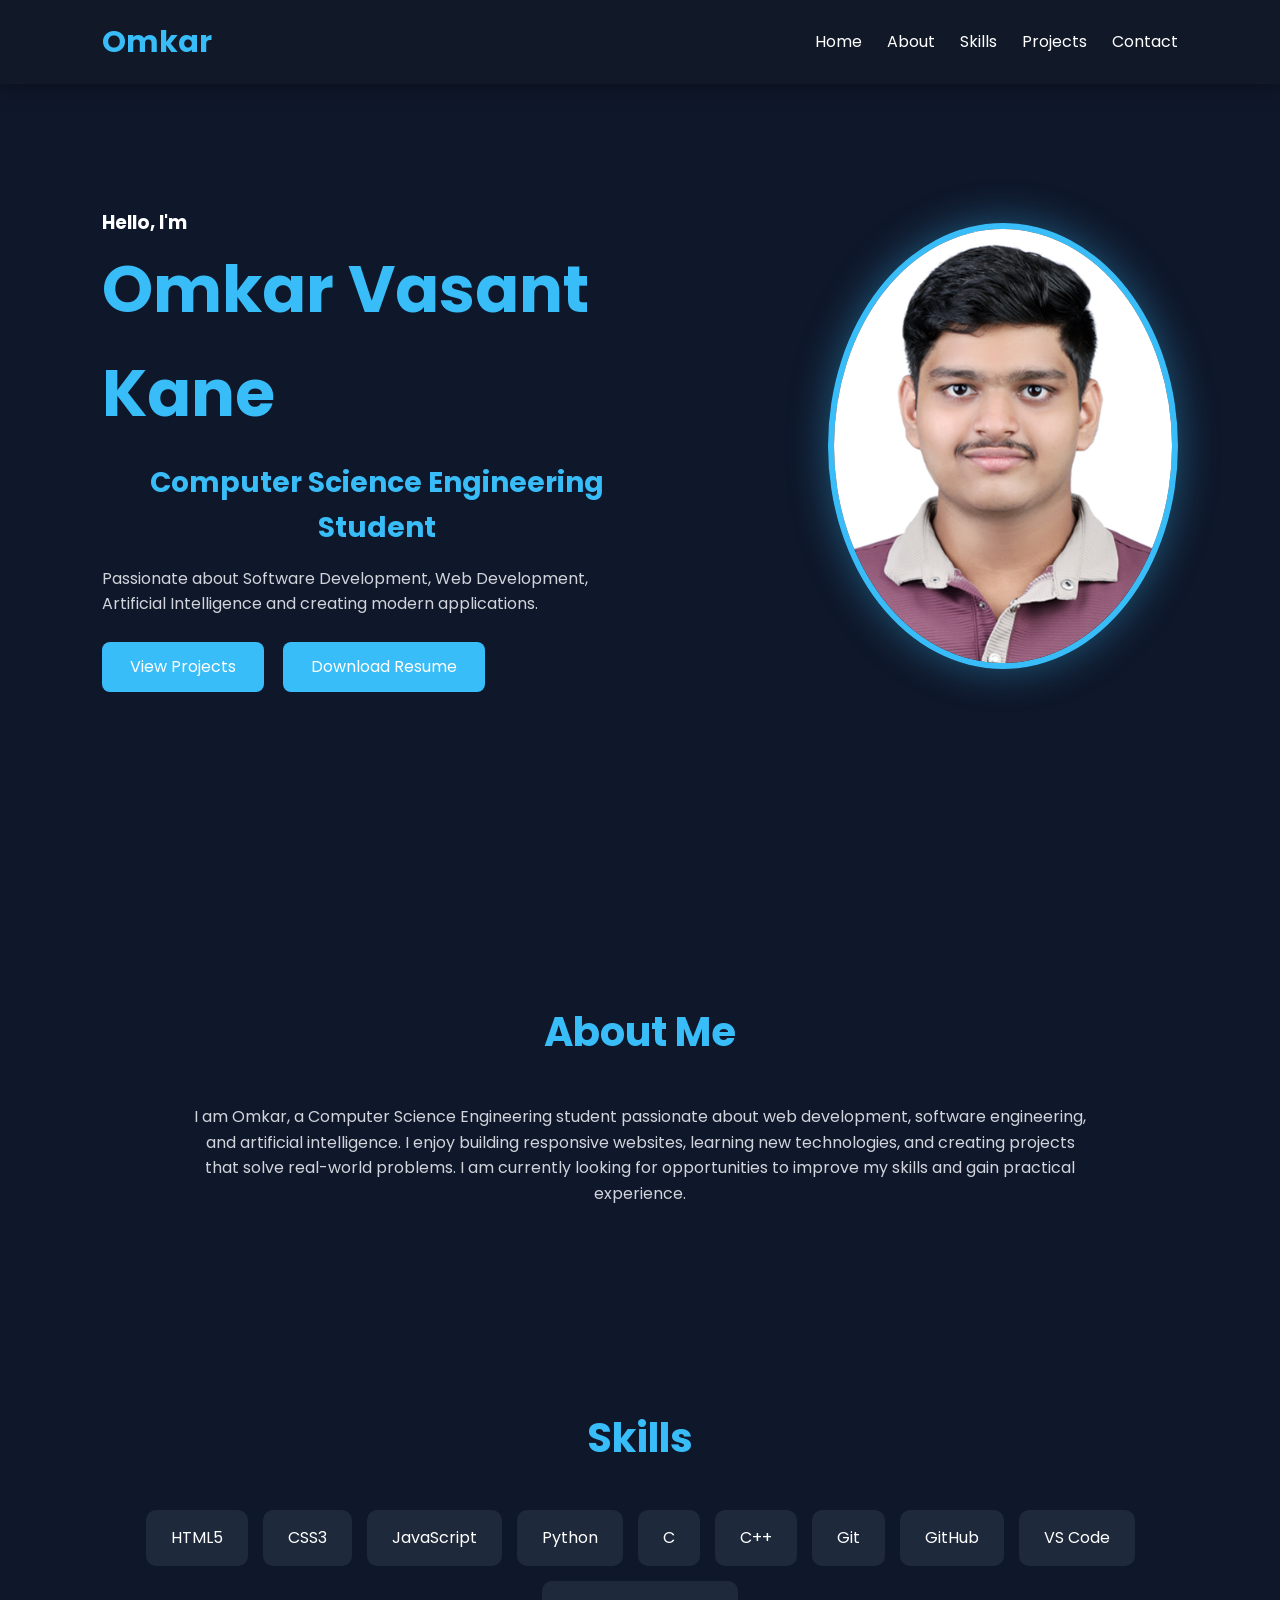
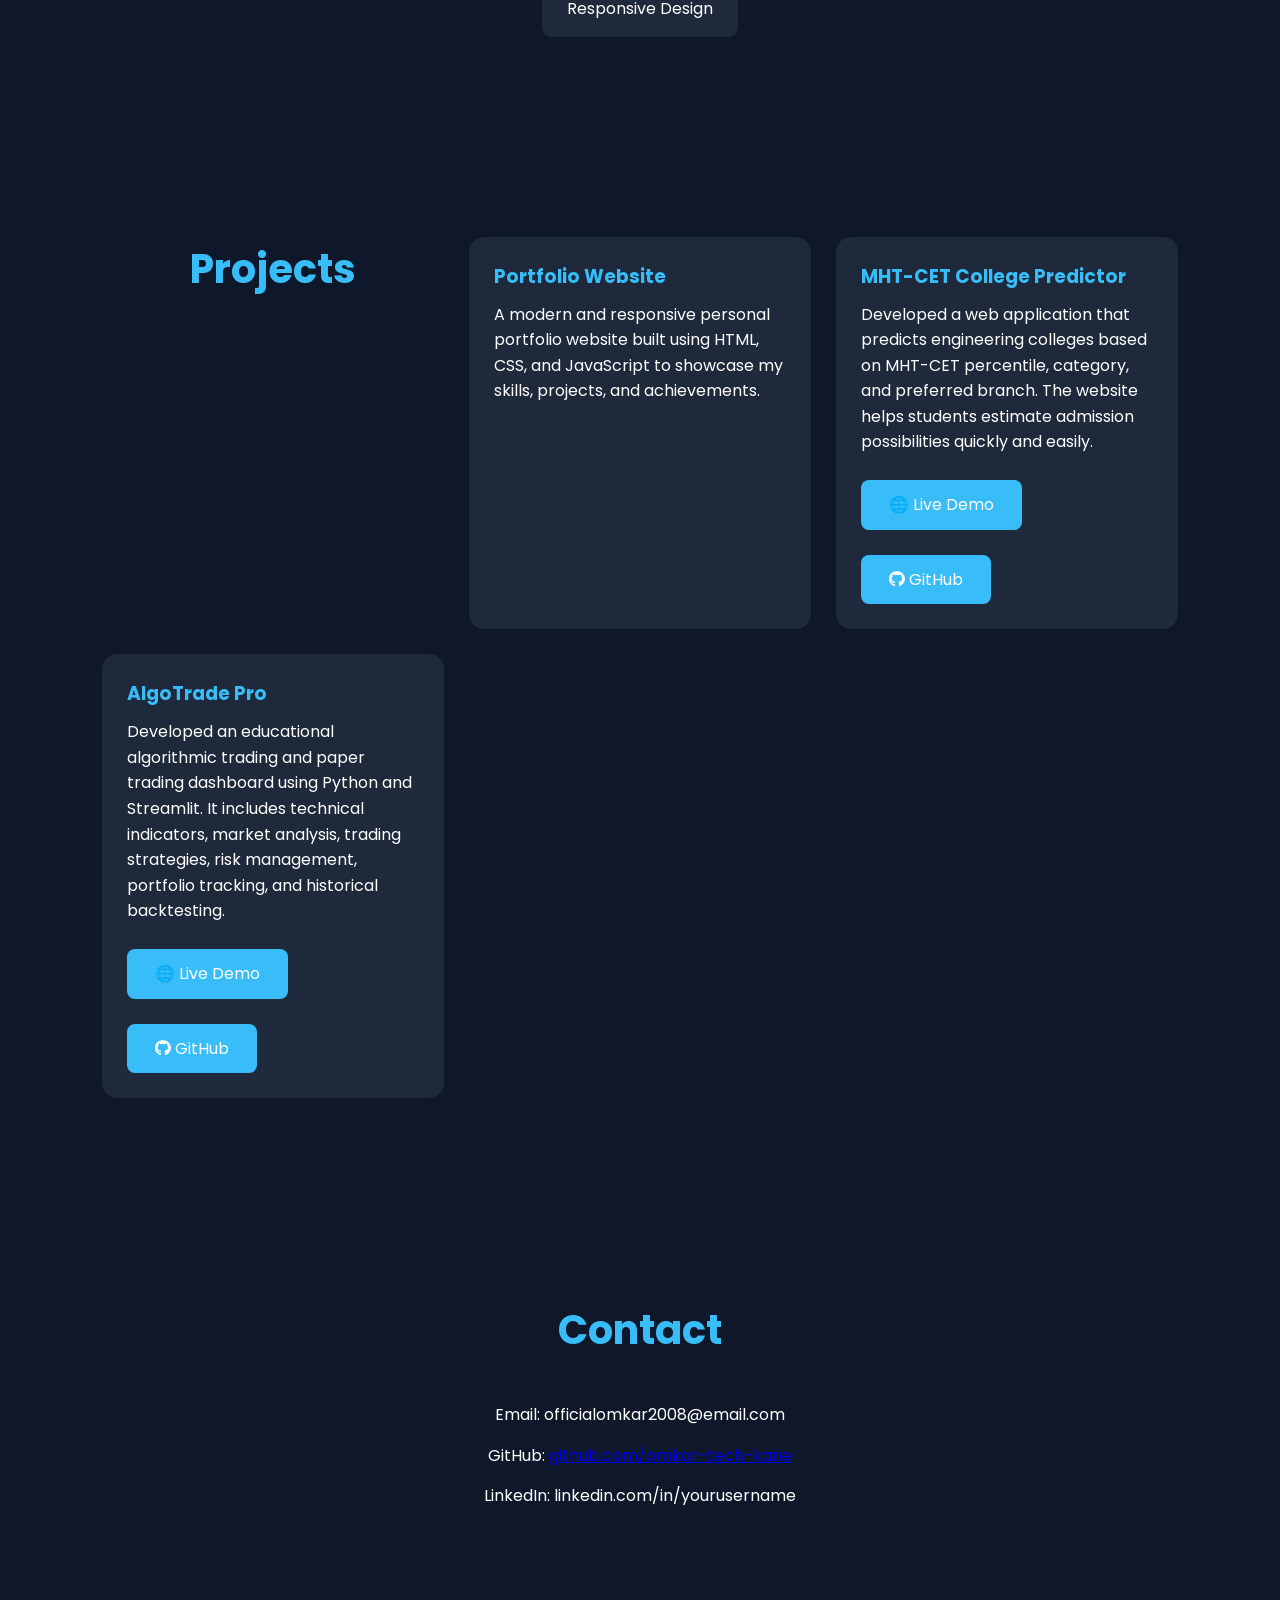
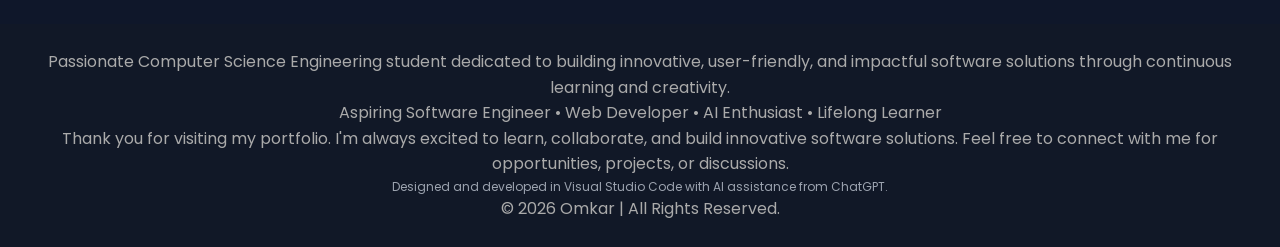
==== commit 8fa49426: "Update index.html" ====
--- a/index.html
+++ b/index.html
@@ -168,7 +168,7 @@
             </a>
         </p>
 
-        <p>LinkedIn: linkedin.com/in/IOMKAR KANE</p>
+        <p>LinkedIn: linkedin.com/in/yourusername</p>
 
     </section>
 
@@ -201,4 +201,4 @@
     <script src="script.js"></script>
 
 </body>
-</html>+</html>
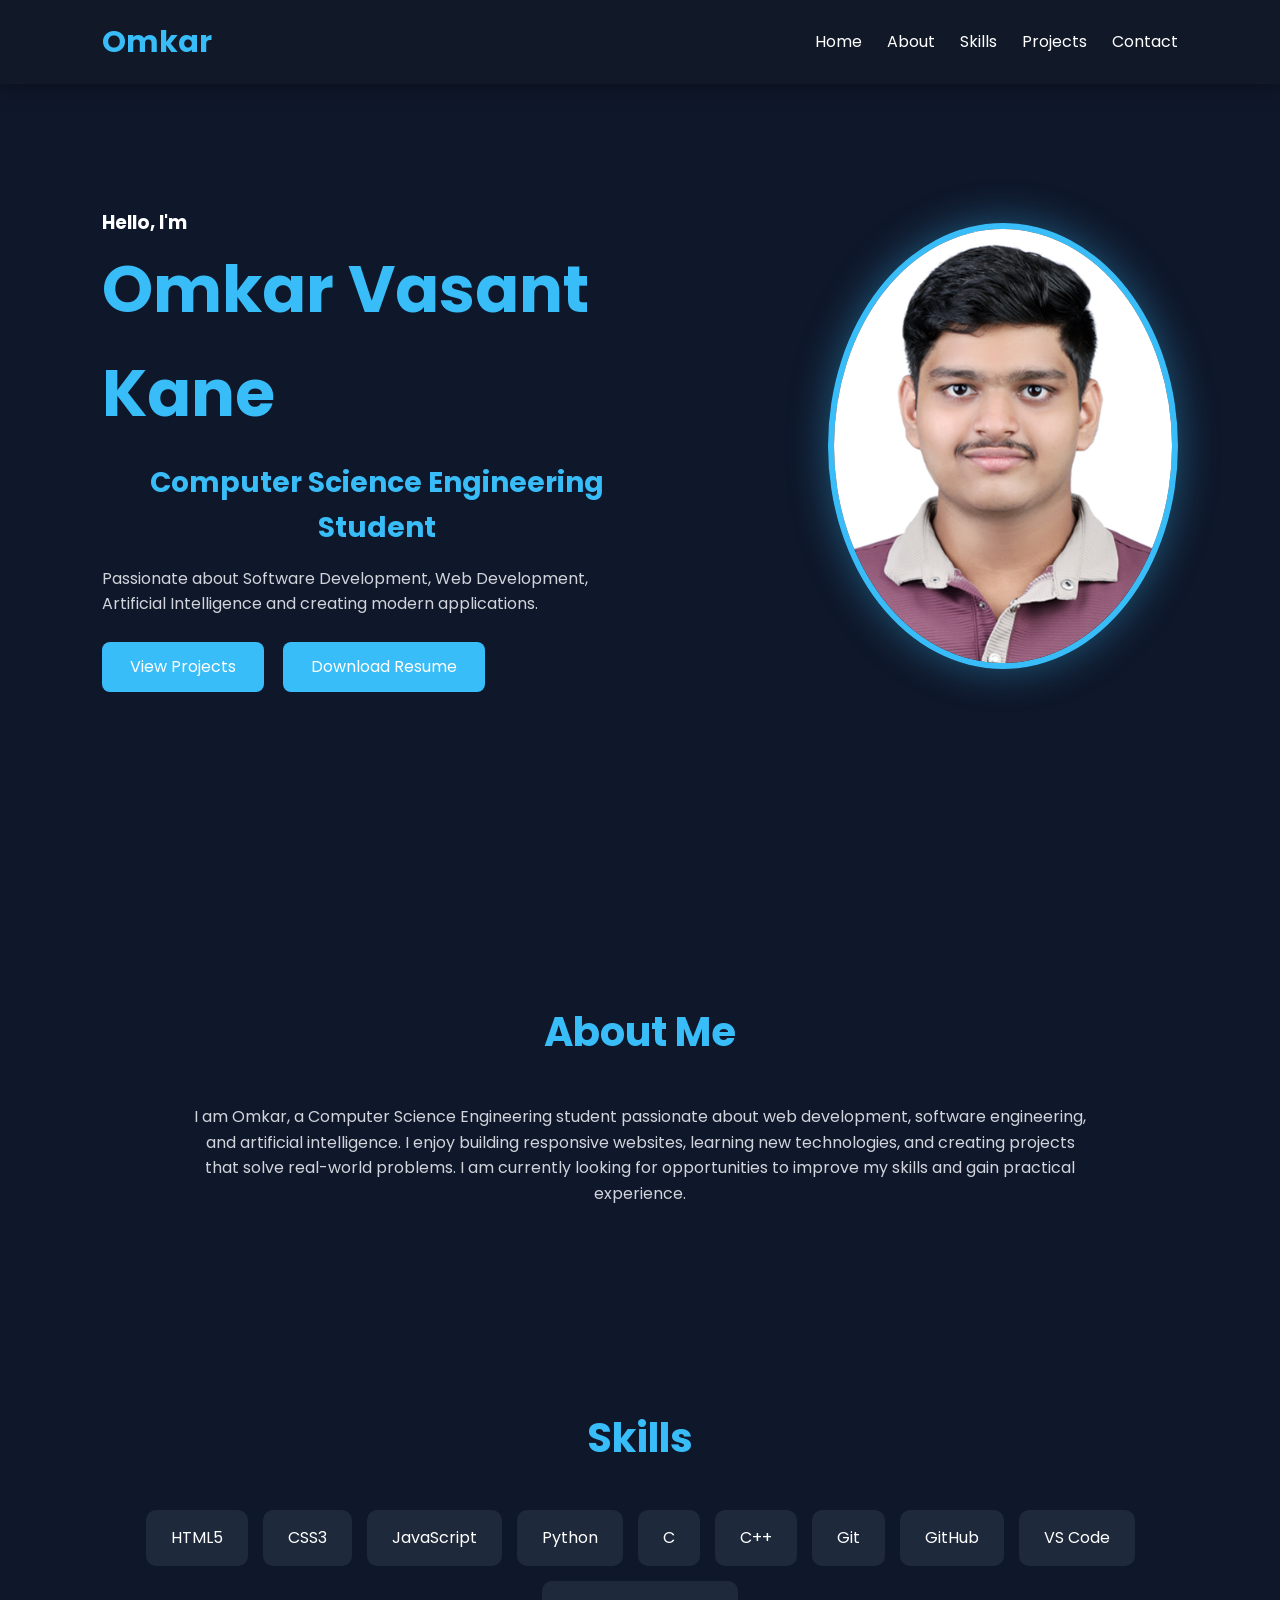
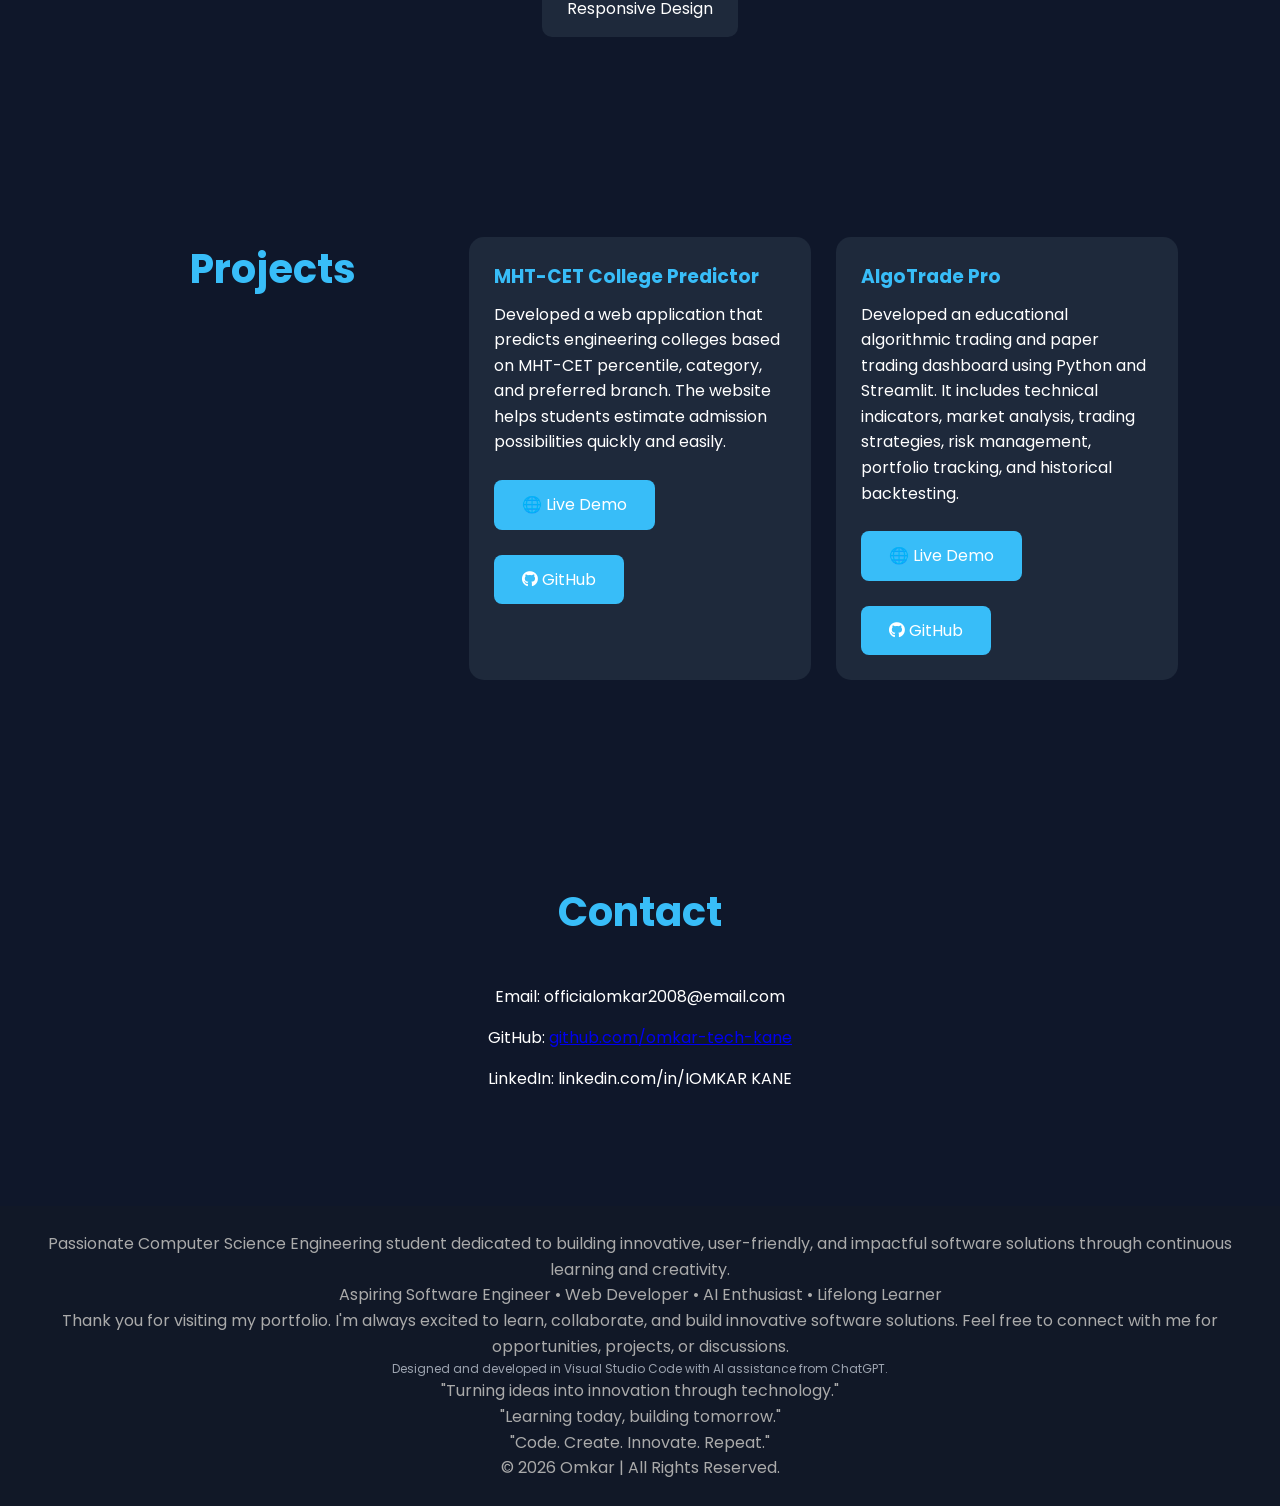
==== commit df4ffcd3: "Update index.html" ====
--- a/index.html
+++ b/index.html
@@ -95,16 +95,7 @@
 
         <h2>Projects</h2>
 
-        <!-- Portfolio Website -->
-        <div class="project-card">
-            <h3>Portfolio Website</h3>
-
-            <p>
-                A modern and responsive personal portfolio website built
-                using HTML, CSS, and JavaScript to showcase my skills,
-                projects, and achievements.
-            </p>
-        </div>
+        
 
         <!-- MHT-CET College Predictor -->
         <div class="project-card">
@@ -168,7 +159,7 @@
             </a>
         </p>
 
-        <p>LinkedIn: linkedin.com/in/yourusername</p>
+        <p>LinkedIn: linkedin.com/in/IOMKAR KANE</p>
 
     </section>
 
@@ -194,7 +185,13 @@
             assistance from ChatGPT.
         </p>
 
-        <p>© 2026 Omkar | All Rights Reserved.</p>
+       <div class="footer-quotes">
+    <p>"Turning ideas into innovation through technology."</p>
+    <p>"Learning today, building tomorrow."</p>
+    <p>"Code. Create. Innovate. Repeat."</p>
+</div>
+
+<p>© 2026 Omkar | All Rights Reserved.</p>
 
     </footer>
 
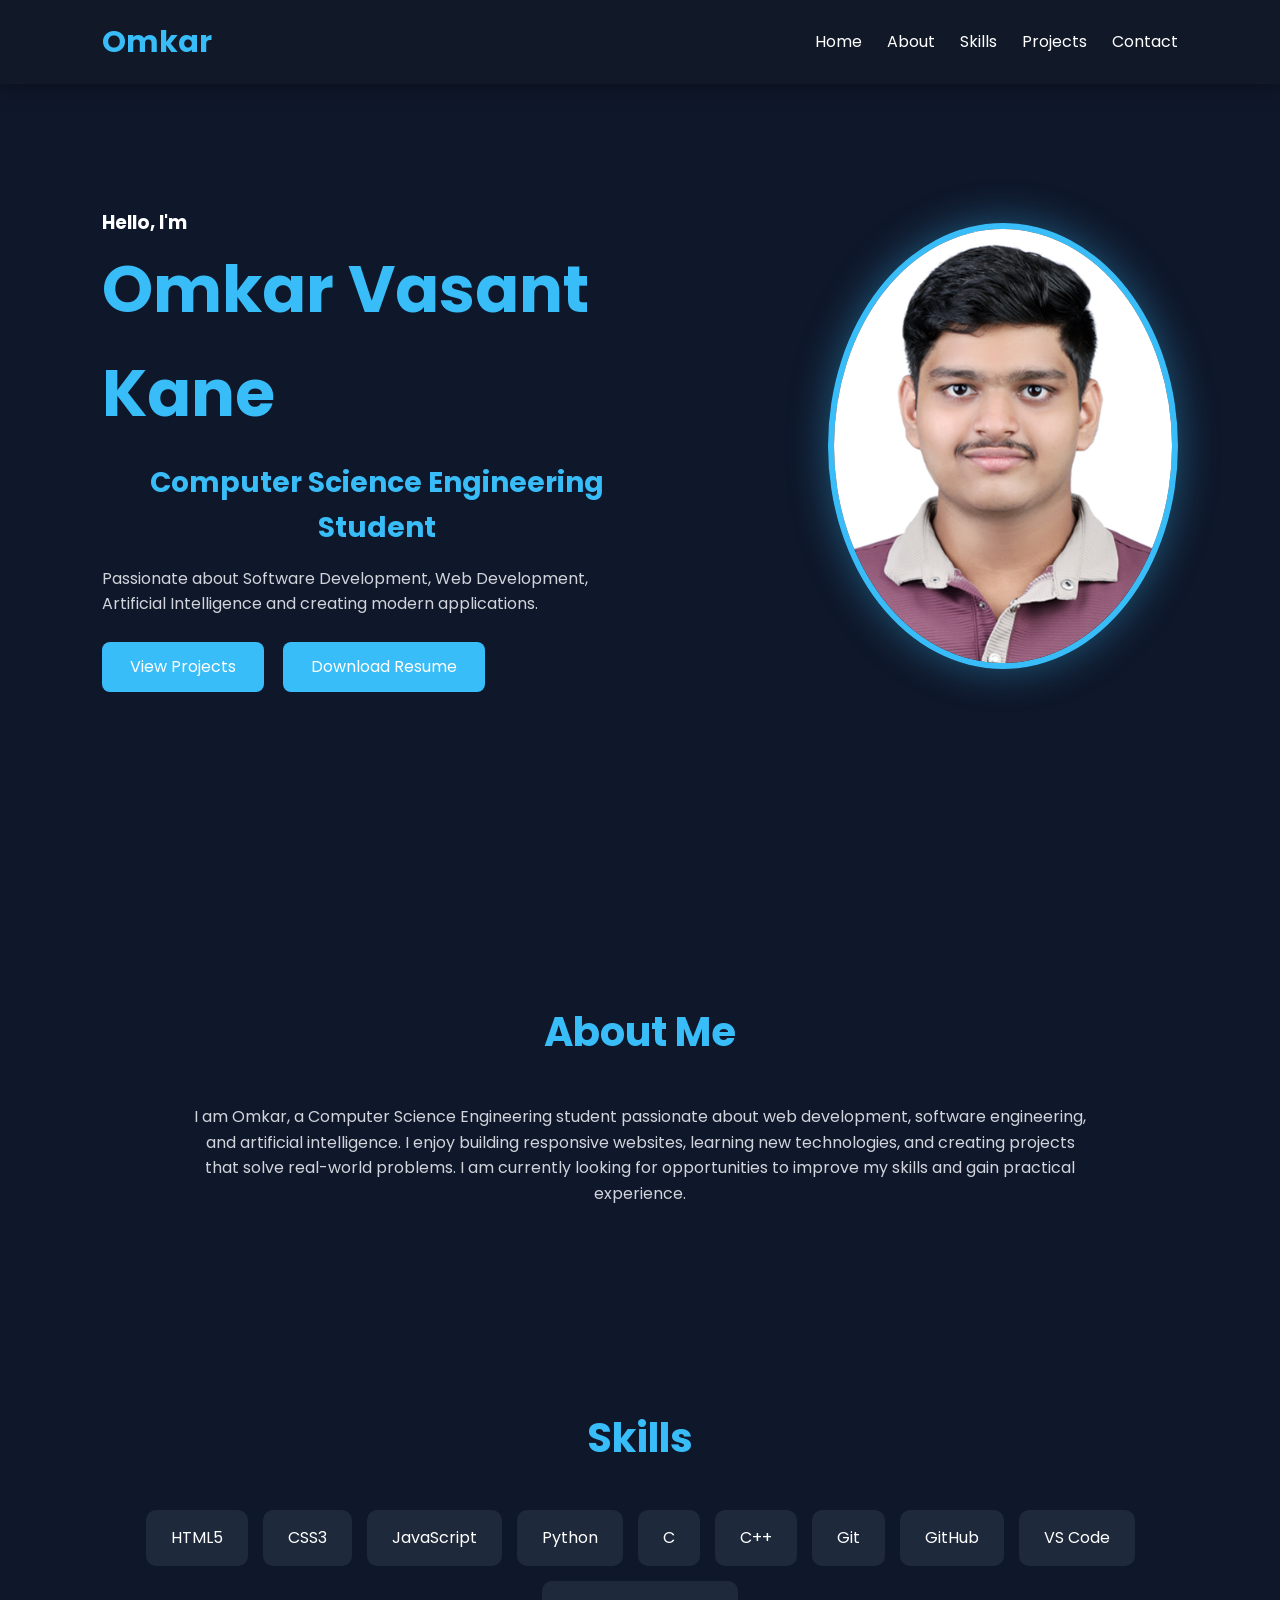
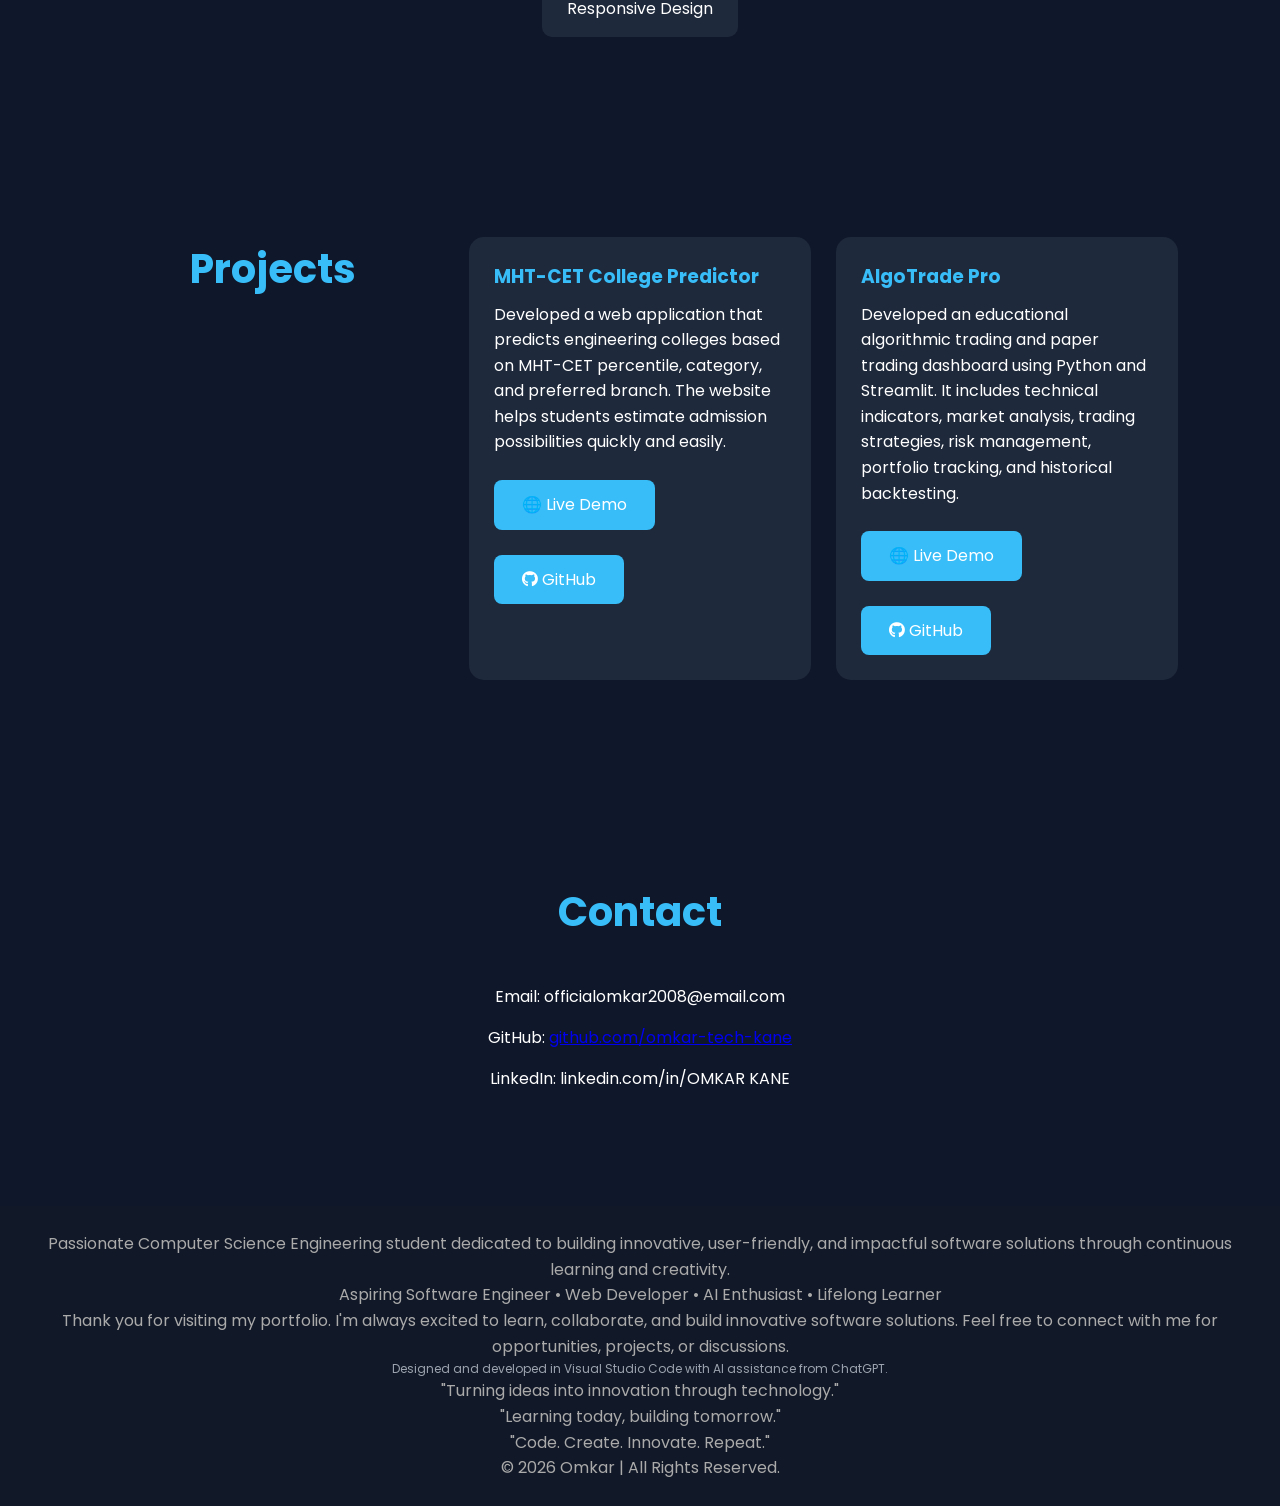
==== commit ce3f6696: "Update index.html" ====
--- a/index.html
+++ b/index.html
@@ -159,7 +159,7 @@
             </a>
         </p>
 
-        <p>LinkedIn: linkedin.com/in/IOMKAR KANE</p>
+        <p>LinkedIn: linkedin.com/in/OMKAR KANE</p>
 
     </section>
 
